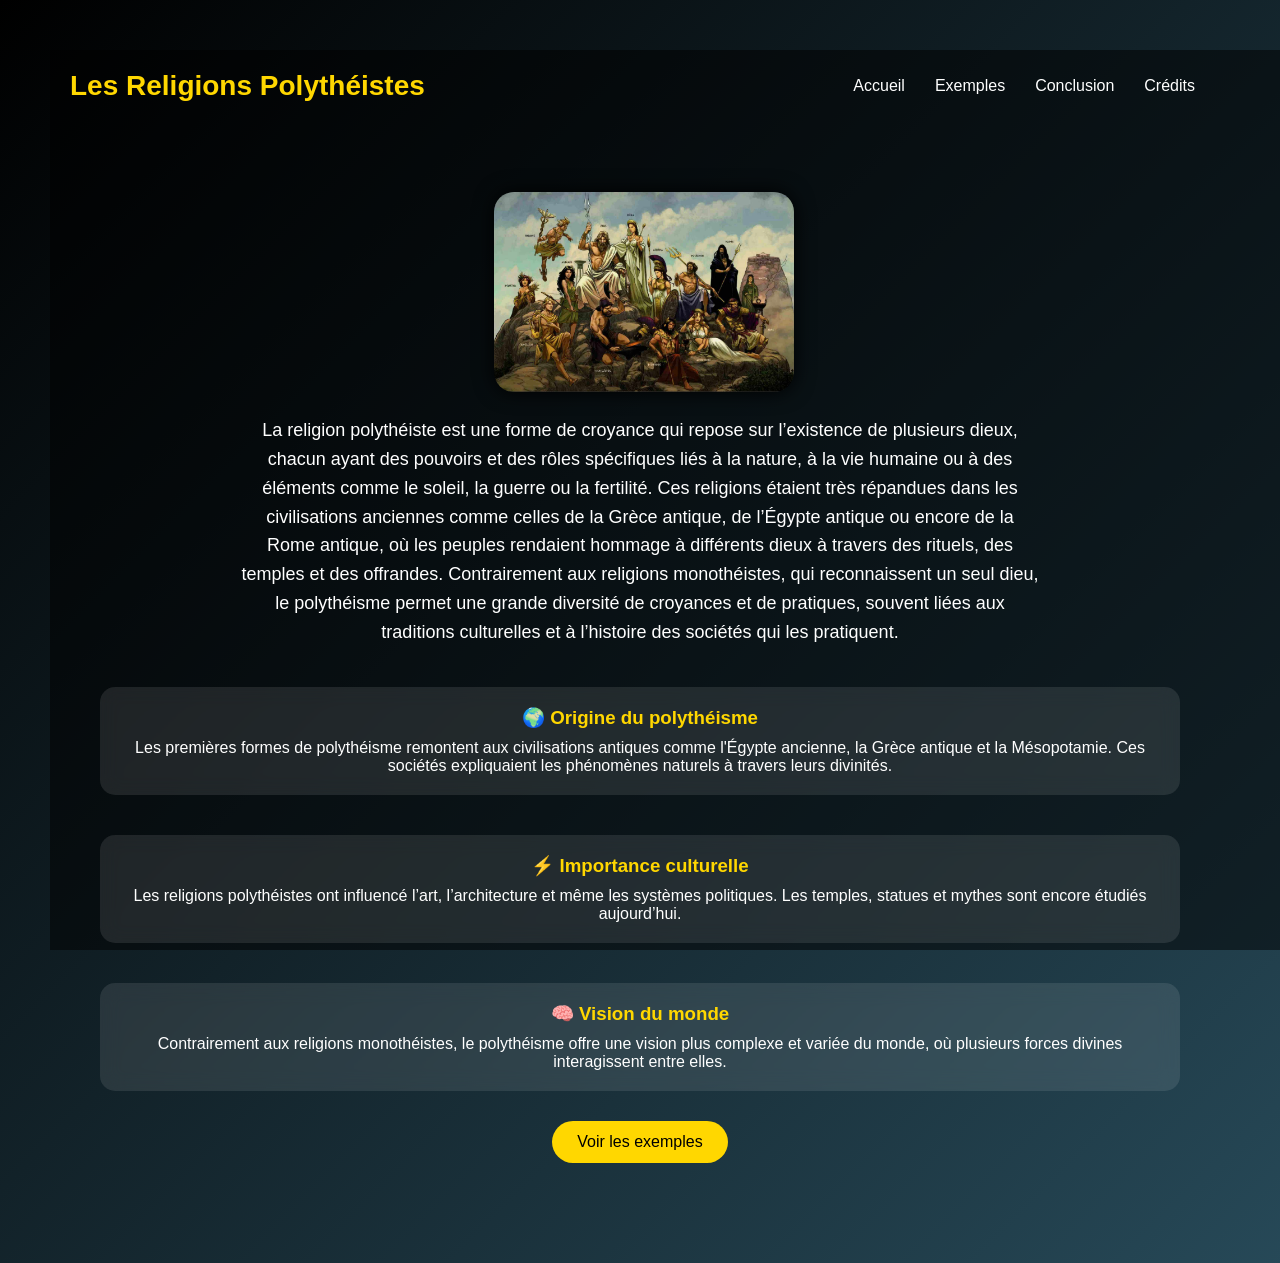
==== index.html @ b35e6b06 "Add files via upload" ====
<main>
  <!DOCTYPE html>
<html lang="fr">
<head>
<meta charset="UTF-8">
<title>Accueil - Religions Polythéistes</title>

<style>
/* RESET */
*{
  margin:0;
  padding:0;
  box-sizing:border-box;
  font-family: 'Segoe UI', sans-serif;
}

/* BACKGROUND ANIME */
body{
  height:100vh;
  color:white;
  background: linear-gradient(-45deg, #0f2027, #203a43, #2c5364, #000000);
  background-size: 400% 400%;
  animation: bgMove 10s ease infinite;
  overflow-x:hidden;
}

@keyframes bgMove{
  0%{background-position:0% 50%;}
  50%{background-position:100% 50%;}
  100%{background-position:0% 50%;}
}

/* OVERLAY */
.overlay{
  position:fixed;
  width:100%;
  height:100%;
  background: rgba(0,0,0,0.5);
  z-index:-1;
}

/* HEADER */
header{
  display:flex;
  justify-content:space-between;
  align-items:center;
  padding:20px;
}

.logo{
  font-size:28px;
  color:gold;
  animation: glow 2s infinite alternate;
}

@keyframes glow{
  from{ text-shadow:0 0 10px gold;}
  to{ text-shadow:0 0 25px orange;}
}

nav ul{
  display:flex;
  list-style:none;
}

nav ul li{
  margin:0 15px;
}

nav ul li a{
  text-decoration:none;
  color:white;
  transition:0.3s;
}

nav ul li a:hover{
  color:gold;
}

/* MAIN */
main{
  text-align:center;
  padding:50px;
}

/* TYPING */
.typing-text{
  font-size:30px;
  margin-bottom:20px;
  border-right:3px solid white;
  display:inline-block;
  white-space:nowrap;
  overflow:hidden;
}

/* IMAGE */
.float-img{
  width:300px;
  margin:20px;
  animation: float 4s ease-in-out infinite;
  border-radius:20px;
  box-shadow:0 0 20px black;
}

@keyframes float{
  0%{transform:translateY(0);}
  50%{transform:translateY(-20px);}
  100%{transform:translateY(0);}
}

/* TEXT */
.fade-in{
  max-width:800px;
  margin:auto;
  font-size:18px;
  line-height:1.6;
  opacity:0;
  animation: fade 2s forwards;
  animation-delay:1s;
}

@keyframes fade{
  to{opacity:1;}
}

/* NEW CONTENT BLOCK */
.info-box{
  margin-top:40px;
  padding:20px;
  background:rgba(255,255,255,0.1);
  border-radius:15px;
  backdrop-filter:blur(10px);
  animation: fade 2s forwards;
}

.info-box h3{
  color:gold;
  margin-bottom:10px;
}

/* BUTTON */
.btn{
  margin-top:30px;
  padding:12px 25px;
  background:gold;
  border:none;
  border-radius:30px;
  cursor:pointer;
  font-size:16px;
  transition:0.3s;
}

.btn:hover{
  background:orange;
  transform:scale(1.1);
}

/* FOOTER */
footer{
  text-align:center;
  padding:20px;
  margin-top:40px;
  background:rgba(0,0,0,0.5);
}
</style>

</head>

<body>

<div class="overlay"></div>

<header>
  <h1 class="logo">Les Religions Polythéistes</h1>
  <nav>
    <ul>
      <li><a href="index.html">Accueil</a></li>
      <li><a href="page2.html">Exemples</a></li>
      <li><a href="page3.html">Conclusion</a></li>
      <li><a href="page4.html">Crédits</a></li>
    </ul>
  </nav>
</header>

<main>

<h2 class="typing-text" id="typing"></h2>

<img src="polythéisme.png" class="float-img">

<p class="fade-in">
La religion polythéiste est une forme de croyance qui repose sur l’existence de plusieurs dieux, chacun ayant des pouvoirs et des rôles spécifiques liés à la nature, à la vie humaine ou à des éléments comme le soleil, la guerre ou la fertilité. Ces religions étaient très répandues dans les civilisations anciennes comme celles de la Grèce antique, de l’Égypte antique ou encore de la Rome antique, où les peuples rendaient hommage à différents dieux à travers des rituels, des temples et des offrandes. Contrairement aux religions monothéistes, qui reconnaissent un seul dieu, le polythéisme permet une grande diversité de croyances et de pratiques, souvent liées aux traditions culturelles et à l’histoire des sociétés qui les pratiquent.
</p>

<div class="info-box">
<h3>🌍 Origine du polythéisme</h3>
<p>
Les premières formes de polythéisme remontent aux civilisations antiques comme l'Égypte ancienne, la Grèce antique et la Mésopotamie. 
Ces sociétés expliquaient les phénomènes naturels à travers leurs divinités.
</p>
</div>

<div class="info-box">
<h3>⚡ Importance culturelle</h3>
<p>
Les religions polythéistes ont influencé l’art, l’architecture et même les systèmes politiques. 
Les temples, statues et mythes sont encore étudiés aujourd’hui.
</p>
</div>

<div class="info-box">
<h3>🧠 Vision du monde</h3>
<p>
Contrairement aux religions monothéistes, le polythéisme offre une vision plus complexe et variée du monde, 
où plusieurs forces divines interagissent entre elles.
</p>
</div>

<button onclick="goToPage('page2.html')" class="btn">Voir les exemples</button>

</main>
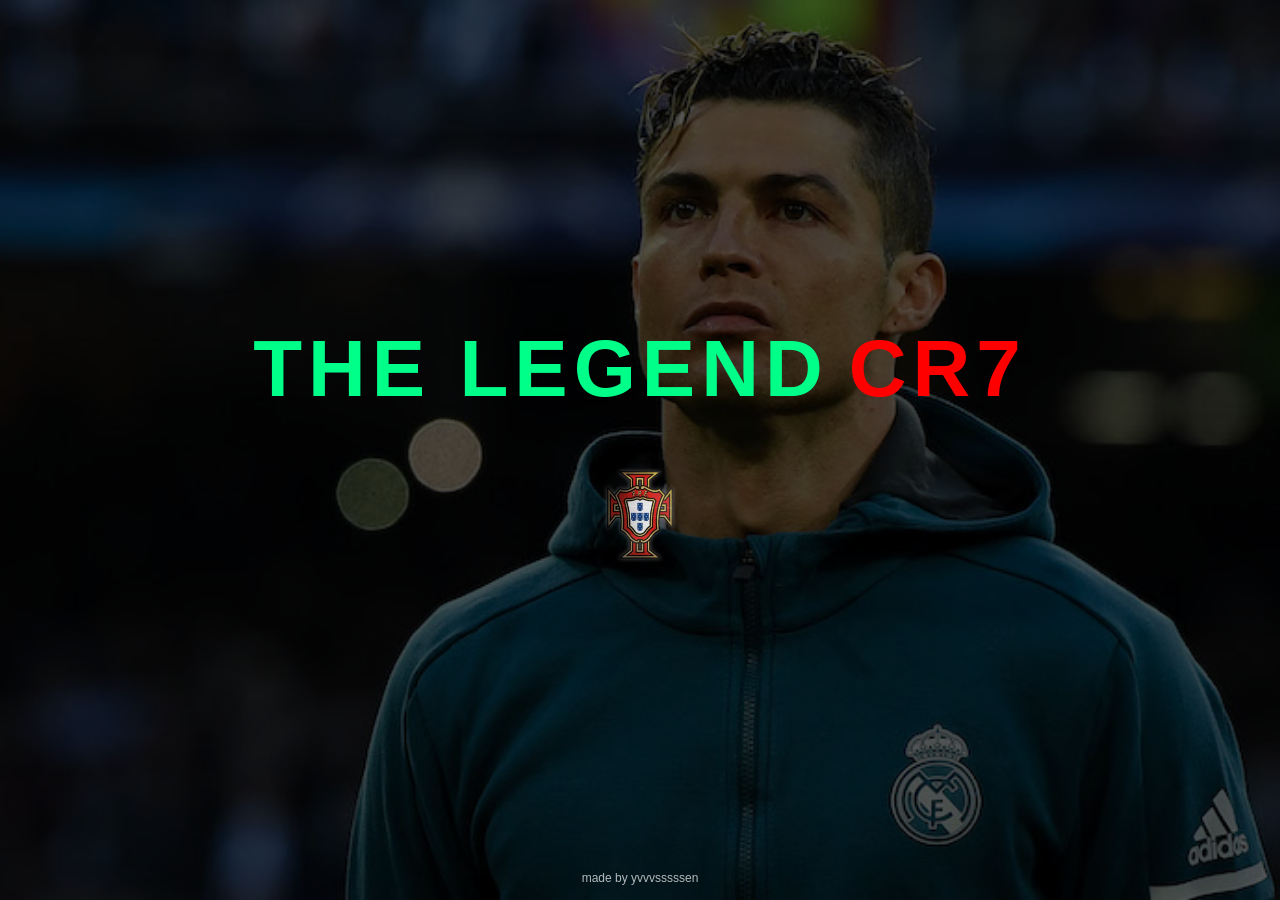
==== commit 0dcbd315: "Add files via upload" ====
--- a/index.html
+++ b/index.html
@@ -1,221 +1,177 @@
-<main>
-  <!DOCTYPE html>
-<html lang="fr">
+<!DOCTYPE html>
+<html lang="en">
 <head>
 <meta charset="UTF-8">
-<title>Accueil - Religions Polythéistes</title>
+<title>CR7 - The Legend</title>
 
 <style>
-/* RESET */
-*{
-  margin:0;
-  padding:0;
-  box-sizing:border-box;
-  font-family: 'Segoe UI', sans-serif;
+* {
+    margin: 0;
+    padding: 0;
+    box-sizing: border-box;
+    font-family: Arial, sans-serif;
 }
 
-/* BACKGROUND ANIME */
-body{
-  height:100vh;
-  color:white;
-  background: linear-gradient(-45deg, #0f2027, #203a43, #2c5364, #000000);
-  background-size: 400% 400%;
-  animation: bgMove 10s ease infinite;
-  overflow-x:hidden;
+body {
+    height: 100vh;
+    overflow: hidden;
 }
 
-@keyframes bgMove{
-  0%{background-position:0% 50%;}
-  50%{background-position:100% 50%;}
-  100%{background-position:0% 50%;}
+/* Background */
+.background {
+    position: absolute;
+    width: 100%;
+    height: 100%;
+    background: url('cr7.jpg') no-repeat center top / cover;
+    animation: zoomBg 10s infinite alternate;
+    filter: brightness(0.7);
 }
 
-/* OVERLAY */
-.overlay{
-  position:fixed;
-  width:100%;
-  height:100%;
-  background: rgba(0,0,0,0.5);
-  z-index:-1;
+.overlay {
+    position: absolute;
+    width: 100%;
+    height: 100%;
+    background: rgba(0,0,0,0.5);
 }
 
-/* HEADER */
-header{
-  display:flex;
-  justify-content:space-between;
-  align-items:center;
-  padding:20px;
+.content {
+    position: relative;
+    height: 100%;
+    display: flex;
+    flex-direction: column;
+    justify-content: center;
+    align-items: center;
 }
 
-.logo{
-  font-size:28px;
-  color:gold;
-  animation: glow 2s infinite alternate;
+/* TITLE */
+h1 {
+    font-size: 80px;
+    letter-spacing: 6px;
+    text-transform: uppercase;
+    display: flex;
+    gap: 20px;
+    margin-bottom: 40px;
+
+    opacity: 0;
+    animation: fadeIn 2s ease forwards;
 }
 
-@keyframes glow{
-  from{ text-shadow:0 0 10px gold;}
-  to{ text-shadow:0 0 25px orange;}
+.legend {
+    color: #00ff88;
+    animation: glowGreen 2s infinite alternate;
 }
 
-nav ul{
-  display:flex;
-  list-style:none;
+.cr7 {
+    color: red;
+    animation: glowRed 2s infinite alternate;
 }
 
-nav ul li{
-  margin:0 15px;
+/* BUTTON AS LOGO */
+.enter-btn {
+    border: none;
+    background: transparent;
+    cursor: pointer;
+    opacity: 0;
+    animation: fadeIn 2s ease forwards;
+    animation-delay: 2s;
+    transition: transform 0.3s, box-shadow 0.3s;
 }
 
-nav ul li a{
-  text-decoration:none;
-  color:white;
-  transition:0.3s;
+.enter-btn img {
+    width: 120px; /* taille du logo */
+    height: auto;
+    background: transparent;
+    filter: drop-shadow(0 0 2px rgba(255, 255, 255, 0.3));
 }
 
-nav ul li a:hover{
-  color:gold;
+.enter-btn:hover {
+    transform: scale(1.1);
+    box-shadow: 0 0 20px red;
 }
 
-/* MAIN */
-main{
-  text-align:center;
-  padding:50px;
+/* Footer */
+.footer {
+    position: absolute;
+    bottom: 15px;
+    width: 100%;
+    text-align: center;
+    color: white;
+    font-size: 12px;
+    opacity: 0.7;
 }
 
-/* TYPING */
-.typing-text{
-  font-size:30px;
-  margin-bottom:20px;
-  border-right:3px solid white;
-  display:inline-block;
-  white-space:nowrap;
-  overflow:hidden;
+/* Animations */
+@keyframes fadeIn {
+    0% {
+        opacity: 0;
+        transform: translateY(60px);
+    }
+    100% {
+        opacity: 1;
+        transform: translateY(0);
+    }
 }
 
-/* IMAGE */
-.float-img{
-  width:300px;
-  margin:20px;
-  animation: float 4s ease-in-out infinite;
-  border-radius:20px;
-  box-shadow:0 0 20px black;
+@keyframes glowGreen {
+    0% { text-shadow: 0 0 10px #00ff88; }
+    100% { text-shadow: 0 0 30px #00ff88; }
 }
 
-@keyframes float{
-  0%{transform:translateY(0);}
-  50%{transform:translateY(-20px);}
-  100%{transform:translateY(0);}
+@keyframes glowRed {
+    0% { text-shadow: 0 0 10px red; }
+    100% { text-shadow: 0 0 30px red; }
 }
 
-/* TEXT */
-.fade-in{
-  max-width:800px;
-  margin:auto;
-  font-size:18px;
-  line-height:1.6;
-  opacity:0;
-  animation: fade 2s forwards;
-  animation-delay:1s;
+@keyframes zoomBg {
+    0% { transform: scale(1); }
+    100% { transform: scale(1.08); }
 }
 
-@keyframes fade{
-  to{opacity:1;}
+/* Fade out transition */
+.fade-out {
+    animation: fadeOut 1s forwards;
 }
 
-/* NEW CONTENT BLOCK */
-.info-box{
-  margin-top:40px;
-  padding:20px;
-  background:rgba(255,255,255,0.1);
-  border-radius:15px;
-  backdrop-filter:blur(10px);
-  animation: fade 2s forwards;
+@keyframes fadeOut {
+    to {
+        opacity: 0;
+        transform: scale(1.1);
+    }
 }
 
-.info-box h3{
-  color:gold;
-  margin-bottom:10px;
-}
-
-/* BUTTON */
-.btn{
-  margin-top:30px;
-  padding:12px 25px;
-  background:gold;
-  border:none;
-  border-radius:30px;
-  cursor:pointer;
-  font-size:16px;
-  transition:0.3s;
-}
-
-.btn:hover{
-  background:orange;
-  transform:scale(1.1);
-}
-
-/* FOOTER */
-footer{
-  text-align:center;
-  padding:20px;
-  margin-top:40px;
-  background:rgba(0,0,0,0.5);
-}
 </style>
-
 </head>
 
 <body>
 
+<div class="background"></div>
 <div class="overlay"></div>
 
-<header>
-  <h1 class="logo">Les Religions Polythéistes</h1>
-  <nav>
-    <ul>
-      <li><a href="index.html">Accueil</a></li>
-      <li><a href="page2.html">Exemples</a></li>
-      <li><a href="page3.html">Conclusion</a></li>
-      <li><a href="page4.html">Crédits</a></li>
-    </ul>
-  </nav>
-</header>
+<div class="content" id="mainContent">
+    <h1>
+        <span class="legend">THE LEGEND</span>
+        <span class="cr7">CR7</span>
+    </h1>
 
-<main>
-
-<h2 class="typing-text" id="typing"></h2>
-
-<img src="polythéisme.png" class="float-img">
-
-<p class="fade-in">
-La religion polythéiste est une forme de croyance qui repose sur l’existence de plusieurs dieux, chacun ayant des pouvoirs et des rôles spécifiques liés à la nature, à la vie humaine ou à des éléments comme le soleil, la guerre ou la fertilité. Ces religions étaient très répandues dans les civilisations anciennes comme celles de la Grèce antique, de l’Égypte antique ou encore de la Rome antique, où les peuples rendaient hommage à différents dieux à travers des rituels, des temples et des offrandes. Contrairement aux religions monothéistes, qui reconnaissent un seul dieu, le polythéisme permet une grande diversité de croyances et de pratiques, souvent liées aux traditions culturelles et à l’histoire des sociétés qui les pratiquent.
-</p>
-
-<div class="info-box">
-<h3>🌍 Origine du polythéisme</h3>
-<p>
-Les premières formes de polythéisme remontent aux civilisations antiques comme l'Égypte ancienne, la Grèce antique et la Mésopotamie. 
-Ces sociétés expliquaient les phénomènes naturels à travers leurs divinités.
-</p>
+    <!-- Bouton remplacé par le logo -->
+    <button class="enter-btn" onclick="goNext()">
+        <img src="portugal_logo.png" style="background: none;">
+    </button>
 </div>
 
-<div class="info-box">
-<h3>⚡ Importance culturelle</h3>
-<p>
-Les religions polythéistes ont influencé l’art, l’architecture et même les systèmes politiques. 
-Les temples, statues et mythes sont encore étudiés aujourd’hui.
-</p>
+<div class="footer">
+    made by yvvvsssssen
 </div>
 
-<div class="info-box">
-<h3>🧠 Vision du monde</h3>
-<p>
-Contrairement aux religions monothéistes, le polythéisme offre une vision plus complexe et variée du monde, 
-où plusieurs forces divines interagissent entre elles.
-</p>
-</div>
+<script>
+function goNext() {
+    document.getElementById("mainContent").classList.add("fade-out");
 
-<button onclick="goToPage('page2.html')" class="btn">Voir les exemples</button>
+    setTimeout(() => {
+        window.location.href = "page2.html";
+    }, 800);
+}
+</script>
 
-</main>+</body>
+</html>
